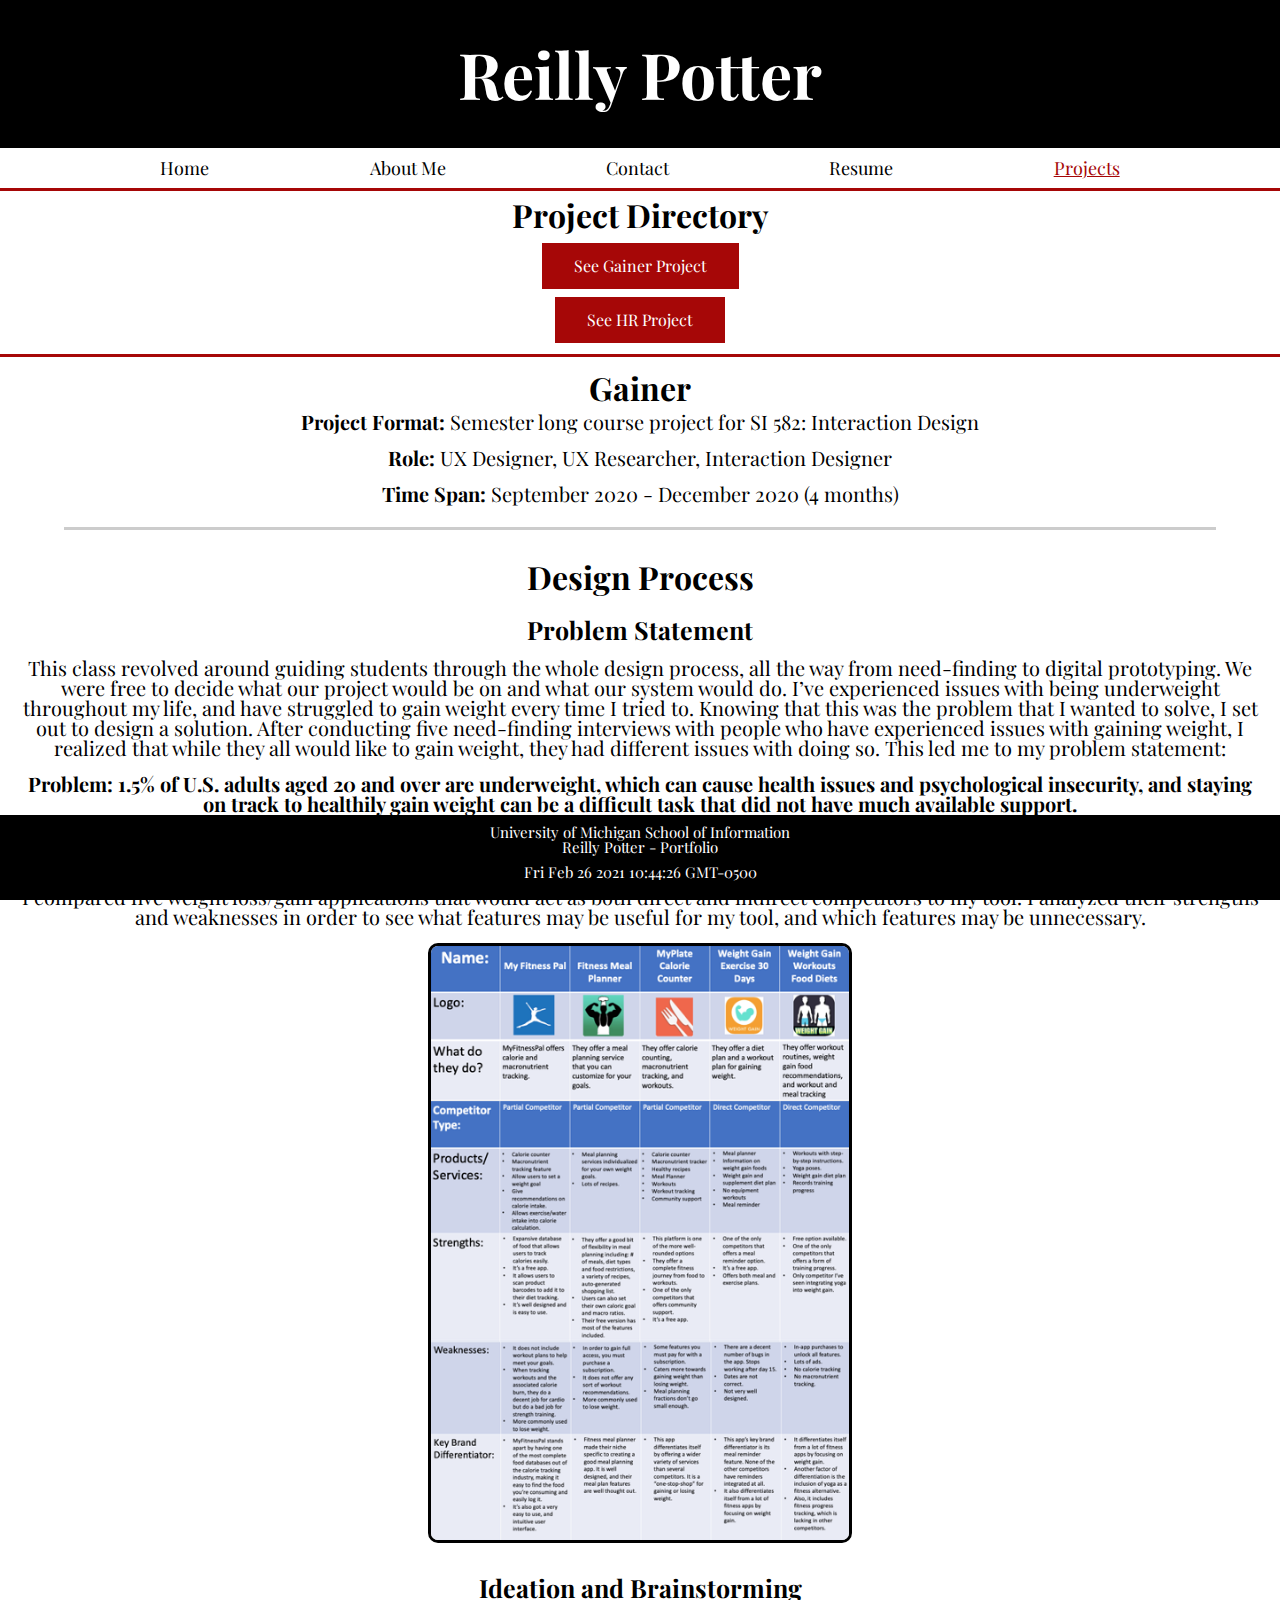
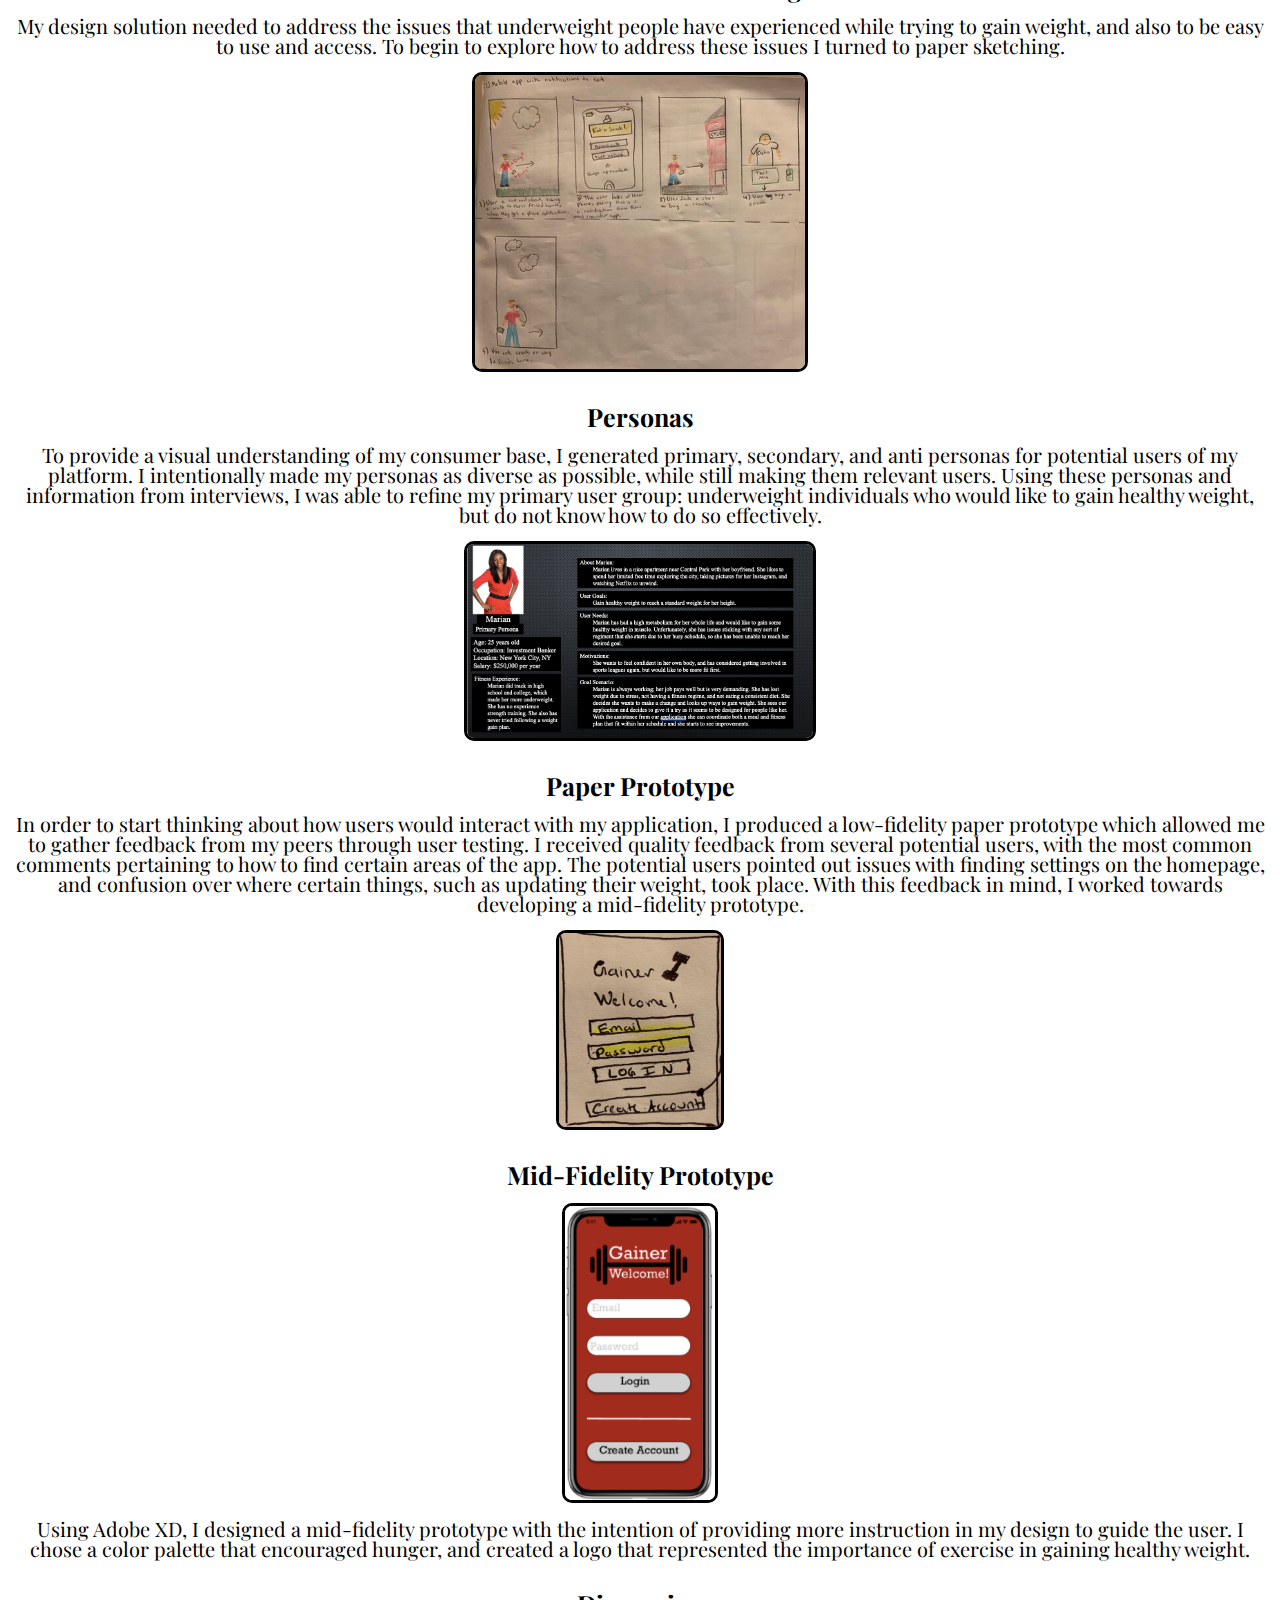
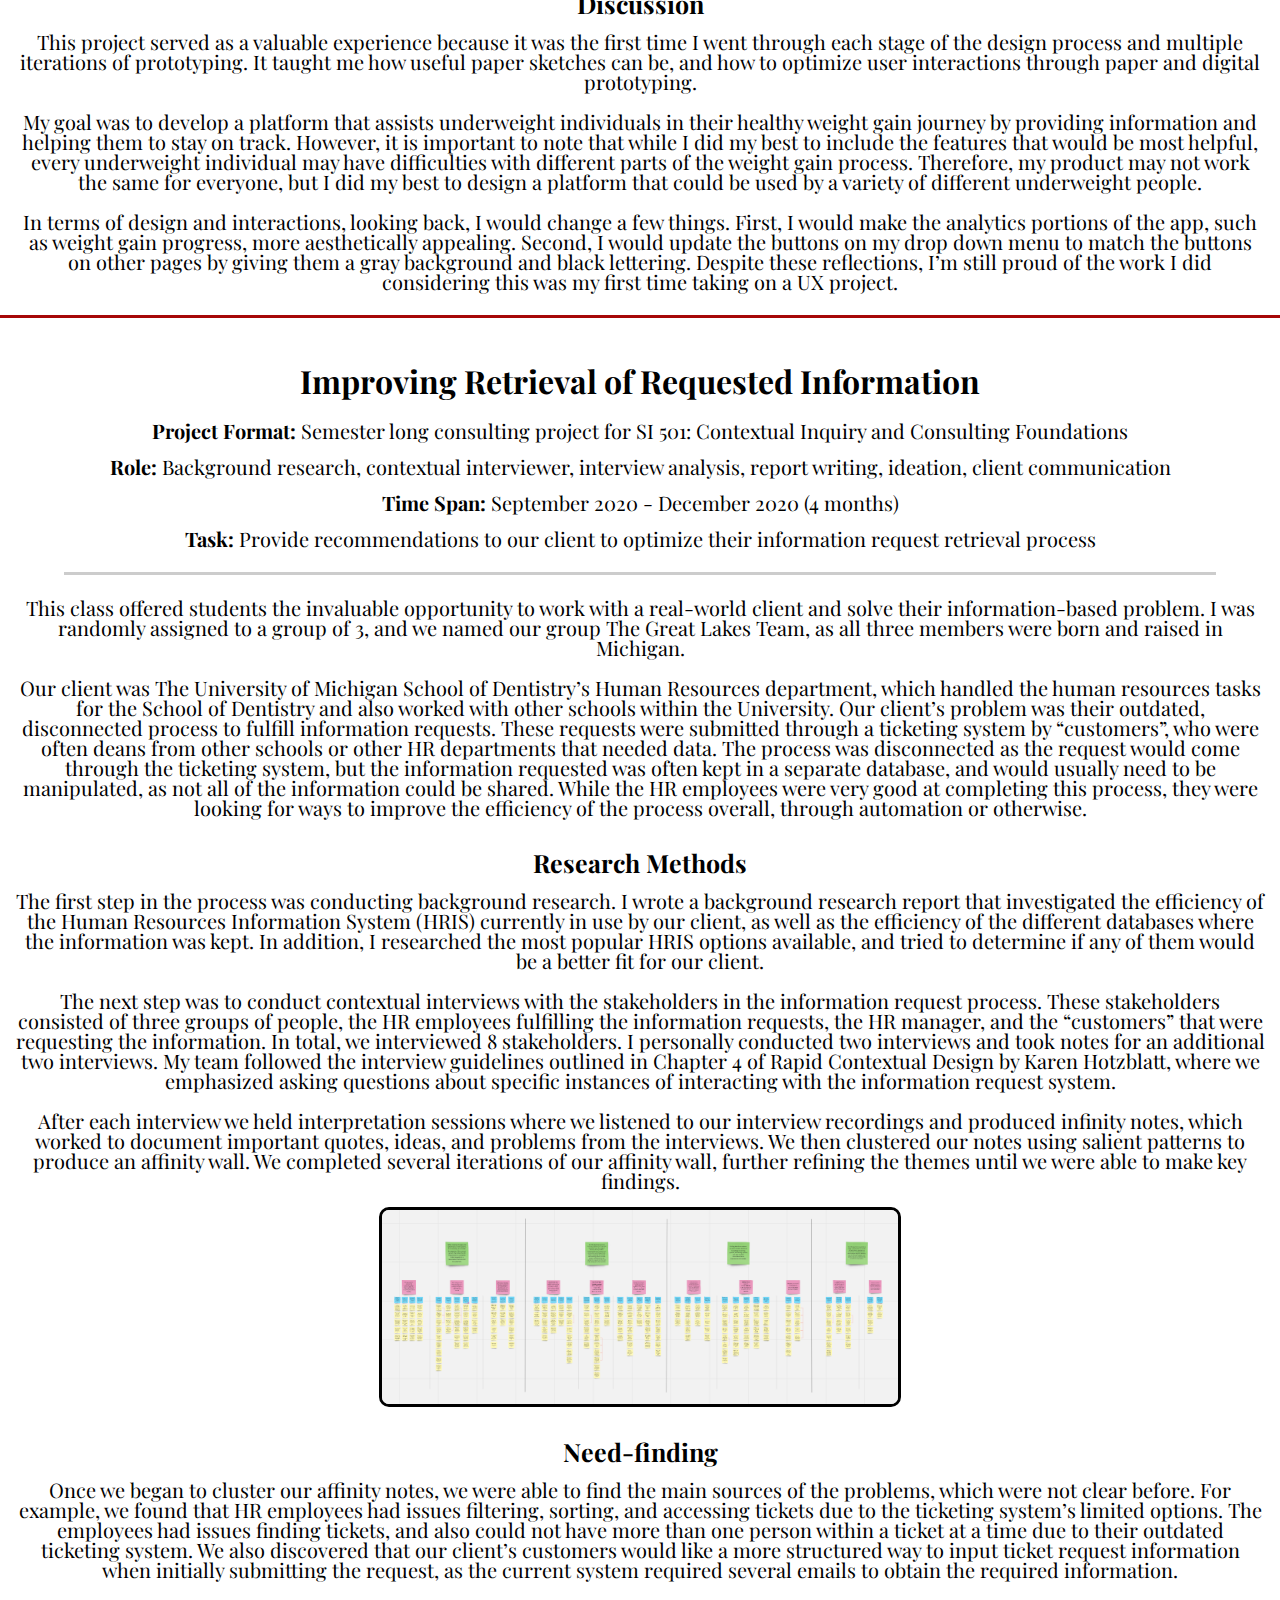
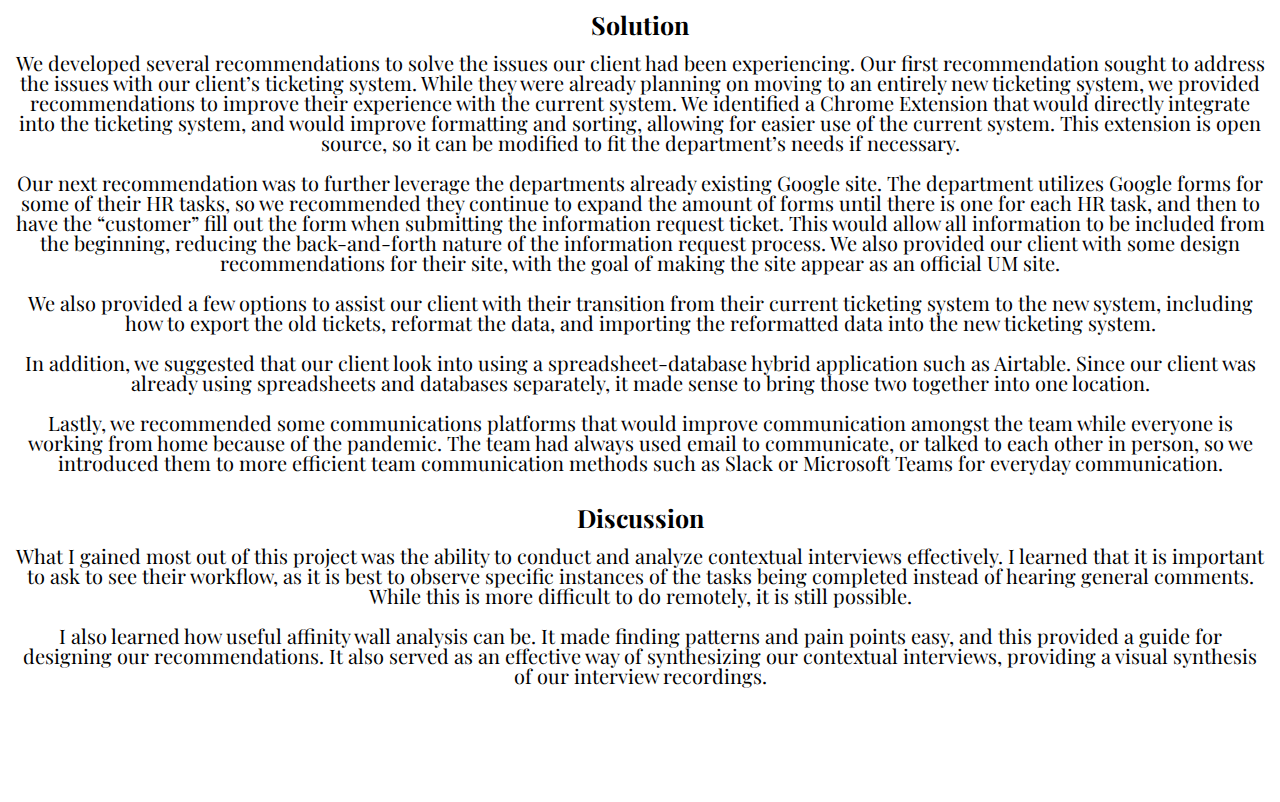
==== projects.html @ e7783cac "putting portfolio tablet on git" ====
<!DOCTYPE html>
<html lang="en">
  <head>
    <meta charset="utf-8">
    <meta name="viewport" content="width=device-width, initial-scale=1.0">
    <link rel="stylesheet" type="text/css" href="css/html5reset.css">
    <link rel="stylesheet" type="text/css" href="css/style.css">
    <link rel="preconnect" href="https://fonts.gstatic.com">
    <link href="https://fonts.googleapis.com/css2?family=Playfair+Display&display=swap" rel="stylesheet">
    <link rel="shortcut icon" type="image/png" href="images/favicon.ico"/>
    <script src="moment.js" type="text/javascript" defer></script>
    <script src="index.js" defer></script>
    <title>Reilly Potter's Projects</title>
  </head>
  <body>
    <a class = "skip" href="#main">Skip to Main Content</a>
    <header>
      <h1 class="site_title">Reilly Potter</h1>
      <nav>
        <ul class="nav_links">
          <li class="nav_item"><a href="index.html">Home</a></li>
          <li class="nav_item"><a href="about.html">About Me</a></li>
          <li class="nav_item"><a href="contact.html">Contact</a></li>
          <li class="nav_item"><a href="resume.html">Resume</a></li>
          <li class="nav_item"><a href="projects.html"><u>Projects</u></a></li>
        </ul>
    </nav>
  </header>
  <main id="main">
    <section id="project_directory">
    <h2>Project Directory</h2>
    <a href="projects.html#gainer_project" class="button">See Gainer Project</a><br>
    <a href="projects.html#hr_project" class="button">See HR Project</a><br>
    <hr id="project_directory_border">  
    </section>
    <section id="gainer_project">
    <h2>Gainer</h2>
    <p><b>Project Format:</b> Semester long course project for SI 582: Interaction Design</p><br>
    <p><b>Role:</b> UX Designer, UX Researcher, Interaction Designer</p><br>
    <p><b>Time Span:</b> September 2020 - December 2020 (4 months)</p><br>
    <hr>
    <br><h2>Design Process</h2>
    <br><h3>Problem Statement</h3><br>
    <p>This class revolved around guiding students through the whole design process, all the way from need-finding to digital prototyping. We were free to decide what our project would be on and what our system would do. I’ve experienced issues with being underweight throughout my life, and have struggled to gain weight every time I tried to. Knowing that this was the problem that I wanted to solve, I set out to design a solution. After conducting five need-finding interviews with people who have experienced issues with gaining weight, I realized that while they all would like to gain weight, they had different issues with doing so. This led me to my problem statement:</p><br>
    <p><b>Problem: 1.5% of U.S. adults aged 20 and over are underweight, which can cause health issues and psychological insecurity, and staying on track to healthily gain weight can be a difficult task that did not have much available support.</b></p><br>
    <br><h3>Competitive Analysis</h3><br>
    <p>I compared five weight loss/gain applications that would act as both direct and indirect competitors to my tool. I analyzed their strengths and weaknesses in order to see what features may be useful for my tool, and which features may be unnecessary.</p><br>
    <img id="competitive_analysis" src="images/competitive_analysis.png" alt="Gainer Competitive Analysis"><br>
    <br><h3>Ideation and Brainstorming</h3><br>
    <p>My design solution needed to address the issues that underweight people have experienced while trying to gain weight, and also to be easy to use and access. To begin to explore how to address these issues I turned to paper sketching.</p><br>
    <img id="paper_sketch" src="images/paper_sketch.jpeg" alt="Gainer Paper Sketch"><br>
    <br><h3>Personas</h3><br>
    <p>To provide a visual understanding of my consumer base, I generated primary, secondary, and anti personas for potential users of my platform. I intentionally made my personas as diverse as possible, while still making them relevant users. Using these personas and information from interviews, I was able to refine my primary user group: underweight individuals who would like to gain healthy weight, but do not know how to do so effectively.</p><br>
    <img id="persona" src="images/persona.png" alt="Gainer's Primary Persona"><br>
    <br><h3>Paper Prototype</h3><br>
    <p>In order to start thinking about how users would interact with my application, I produced a low-fidelity paper prototype which allowed me to gather feedback from my peers through user testing. I received quality feedback from several potential users, with the most common comments pertaining to how to find certain areas of the app. The potential users pointed out issues with finding settings on the homepage, and confusion over where certain things, such as updating their weight, took place. With this feedback in mind, I worked towards developing a mid-fidelity prototype.</p><br>
    <img id="paper_prototype" src="images/paper_prototype.jpg" alt="Gainer's Paper Prototype"><br>
    <br><h3>Mid-Fidelity Prototype</h3><br>
    <img id="gainer_homescreen" src="images/Gainer_homescreen.png" alt="Gainer's Home Screen"><br>
    <p>Using Adobe XD, I designed a mid-fidelity prototype with the intention of providing more instruction in my design to guide the user. I chose a color palette that encouraged hunger, and created a logo that represented the importance of exercise in gaining healthy weight.</p><br>
    <br><h3>Discussion</h3><br>
    <p>This project served as a valuable experience because it was the first time I went through each stage of the design process and multiple iterations of prototyping. It taught me how useful paper sketches can be, and how to optimize user interactions through paper and digital prototyping.</br></br>

      My goal was to develop a platform that assists underweight individuals in their healthy weight gain journey by providing information and helping them to stay on track. However, it is important to note that while I did my best to include the features that would be most helpful, every underweight individual may have difficulties with different parts of the weight gain process. Therefore, my product may not work the same for everyone, but I did my best to design a platform that could be used by a variety of different underweight people.</br></br>
      
      In terms of design and interactions, looking back, I would change a few things. First, I would make the analytics portions of the app, such as weight gain progress, more aesthetically appealing. Second, I would update the buttons on my drop down menu to match the buttons on other pages by giving them a gray background and black lettering. Despite these reflections, I’m still proud of the work I did considering this was my first time taking on a UX project.</p><br>
    </section>
    <section id="hr_project">
    <hr id="project_directory_border">
    <br><br><h2>Improving Retrieval of Requested Information</h2><br>
    <p><b>Project Format:</b> Semester long consulting project for SI 501: Contextual Inquiry and Consulting Foundations</p><br>
    <p><b>Role:</b> Background research, contextual interviewer, interview analysis, report writing, ideation, client communication</p><br>
    <p><b>Time Span:</b> September 2020 - December 2020 (4 months)</p><br>
    <p><b>Task:</b> Provide recommendations to our client to optimize their information request retrieval process</p><br>
    <hr>
    <br><p>This class offered students the invaluable opportunity to work with a real-world client and solve their information-based problem. I was randomly assigned to a group of 3, and we named our group The Great Lakes Team, as all three members were born and raised in Michigan. <br><br>

      Our client was The University of Michigan School of Dentistry’s Human Resources department, which handled the human resources tasks for the School of Dentistry and also worked with other schools within the University. Our client’s problem was their outdated, disconnected process to fulfill information requests. These requests were submitted through a ticketing system by “customers”, who were often deans from other schools or other HR departments that needed data. The process was disconnected as the request would come through the ticketing system, but the information requested was often kept in a separate database, and would usually need to be manipulated, as not all of the information could be shared. While the HR employees were very good at completing this process, they were looking for ways to improve the efficiency of the process overall, through automation or otherwise.</p><br>
    <br><h3>Research Methods</h3><br>
    <p>The first step in the process was conducting background research. I wrote a background research report that investigated the efficiency of the Human Resources Information System (HRIS) currently in use by our client, as well as the efficiency of the different databases where the information was kept. In addition, I researched the most popular HRIS options available, and tried to determine if any of them would be a better fit for our client.<br><br>

      The next step was to conduct contextual interviews with the stakeholders in the information request process. These stakeholders consisted of three groups of people, the HR employees fulfilling the information requests, the HR manager, and the “customers” that were requesting the information. In total, we interviewed 8 stakeholders. I personally conducted two interviews and took notes for an additional two interviews. My team followed the interview guidelines outlined in Chapter 4 of Rapid Contextual Design by Karen Hotzblatt, where we emphasized asking questions about specific instances of interacting with the information request system. <br><br>
      
      After each interview we held interpretation sessions where we listened to our interview recordings and produced infinity notes, which worked to document important quotes, ideas, and problems from the interviews. We then clustered our notes using salient patterns to produce an affinity wall. We completed several iterations of our affinity wall, further refining the themes until we were able to make key findings.</p><br>
    <img id="affinity_wall" src="images/hr_affinity_wall.png" alt="HR Project Affinity Wall"><br>
    <br><h3>Need-finding</h3><br>
    <p>Once we began to cluster our affinity notes, we were able to find the main sources of the problems, which were not clear before. For example, we found that HR employees had issues filtering, sorting, and accessing tickets due to the ticketing system’s limited options. The employees had issues finding tickets, and also could not have more than one person within a ticket at a time due to their outdated ticketing system. We also discovered that our client’s customers would like a more structured way to input ticket request information when initially submitting the request, as the current system required several emails to obtain the required information.</p><br>
    <br><h3>Solution</h3><br>
    <p>We developed several recommendations to solve the issues our client had been experiencing. Our first recommendation sought to address the issues with our client’s ticketing system. While they were already planning on moving to an entirely new ticketing system, we provided recommendations to improve their experience with the current system. We identified a Chrome Extension that would directly integrate into the ticketing system, and would improve formatting and sorting, allowing for easier use of the current system. This extension is open source, so it can be modified to fit the department’s needs if necessary.<br><br>

      Our next recommendation was to further leverage the departments already existing Google site. The department utilizes Google forms for some of their HR tasks, so we recommended they continue to expand the amount of forms until there is one for each HR task, and then to have the “customer” fill out the form when submitting the information request ticket. This would allow all information to be included from the beginning, reducing the back-and-forth nature of the information request process. We also provided our client with some design recommendations for their site, with the goal of making the site appear as an official UM site. <br><br>
      
      We also provided a few options to assist our client with their transition from their current ticketing system to the new system, including how to export the old tickets, reformat the data, and importing the reformatted data into the new ticketing system.<br><br>
      
      In addition, we suggested that our client look into using a spreadsheet-database hybrid application such as Airtable. Since our client was already using spreadsheets and databases separately, it made sense to bring those two together into one location.<br><br>
      
      Lastly, we recommended some communications platforms that would improve communication amongst the team while everyone is working from home because of the pandemic. The team had always used email to communicate, or talked to each other in person, so we introduced them to more efficient team communication methods such as Slack or Microsoft Teams for everyday communication.</p><br>
    
    <br><h3>Discussion</h3><br>
    <p>What I gained most out of this project was the ability to conduct and analyze contextual interviews effectively. I learned that it is important to ask to see their workflow, as it is best to observe specific instances of the tasks being completed instead of hearing general comments. While this is more difficult to do remotely, it is still possible. <br><br>

      I also learned how useful affinity wall analysis can be. It made finding patterns and pain points easy, and this provided a guide for designing our recommendations. It also served as an effective way of synthesizing our contextual interviews, providing a visual synthesis of our interview recordings.</p><br>
    </section>
    </main>

    <footer id="foot">
      <p>University of Michigan School of Information <br/>
          Reilly Potter - Portfolio<br/>
          <div id='displayMoment'>Fri Feb 26 2021 10:44:26 GMT-0500</div>
      </p>    
  </footer>
  </body>
</html>
---- css/style.css ----
body{
    background: #ffffff;
    color:#000000;
    font-family: "Playfair Display", serif;
    height: 100%;
    text-align: center;
}

header{
    background: #fff;
    border-bottom: 3px solid #A60707;
    display: flex;
    align-items: center;
    flex-direction: column;
  
  }
  
  .sticky{
      position: fixed;
      top: 0;
      width: 100%;
  }

  .sticky + body{
      padding-top: 102px;
  }

.nav_links{
    font-size: 18px;
    display: flex;
    flex-direction: column;
    align-items: center;
    padding-top: 10px;
    padding-bottom: 10px;
    width: 100%;
  }

.nav_item{
    padding-top: 1px;
    padding-bottom: 1px;
}

u{
    color: #A60707;
}

div {
    text-align: center;
}

a{
    color: #A60707;
    text-decoration: underline #A60707;
}

hr{
    width: 90%;
    margin-bottom: 7px;
    margin-right: auto;
    margin-left: auto;
    margin-top: 7px;
    /* height: 8px; */
    border-width: 3px;
}

#project_directory_border{
    width: 100%;
    border-block-color: #A60707;
}


a.skip{
    background: white;
    left: 0;
    padding: 6px;
    position: absolute;
    top: -40px;
    -webkit-transition: top 1s ease-out;
    transition: top 1s ease-out;
    z-index: 1;
  }
  
a.skip:focus{
    top:20px;
    color: black;
    text-decoration-style: solid;
  }
  
.nav_item a{
    color: black;
    text-decoration: none;
  }
  
.nav_item a:hover, a:focus{
    color: #A60707;
    text-decoration: underline;
    -webkit-text-decoration-style: dotted;
            text-decoration-style: dotted;
  }
  
*:focus{
    border-top: 2px dashed black;
    border-bottom: 2px dashed black;
}

h1{
    font-size: 64px;
    padding-left:15px;
    padding-top: 10px;
    padding-bottom: 10px;
    padding-right: 15px;
    text-align: center;
    line-height: 2;
}

h2{
    font-size: 32px;
    text-align: center;
    padding-left: 15px;
    padding-right: 15px;
    line-height: 1.5;
}

h3{
    font-size: 25px;
    text-align: center;
    padding-left: 15px;
    padding-right: 15px;
    line-height: 1;
}

h4{
    font-size: 22px;
    text-align: center;
    padding-left: 15px;
    padding-right: 15px;
}

p{
    font-size: 20px;
    padding-left: 15px;
    padding-right: 15px;
    text-align: center;
}

img{
    display: block;
    margin: 0 auto;
    height: 200px;
    width:auto;
    border: 3px solid #000000;
    border-radius: 10px;
    max-width: 100%;
}

#competitive_analysis{
    height:600px;
    width: auto;
    max-width: 100%;
}

#paper_sketch{
    height:300px;
    width: auto;
    max-width: 100%;
}

#gainer_homescreen{
    height: 300px;
    width: auto;
    max-width: 100%;
}

.site_title{
    background-color: black;
    color: #ffffff;
    width: 100%;
}

#resume_pic{
    height: 600px;
}

#display_moment{
    color: #ffffff;
}

#featured{
    width: 90%;
    height: auto;
    margin: auto;

}

#current_description{
    max-width: 100%;
    font-size: 20px;
}

.button {
    background-color: #A60707;
    border: none;
    color: white;
    padding: 15px 32px;
    text-align: center;
    text-decoration: none;
    display: inline-block;
    font-size: 16px;
    margin: 4px 2px;
    cursor: pointer;
  }

#current_description {
    width: 700px;
    margin: auto;
    height: 100px;
    text-align: center;
}

#thumbnails {
    overflow: auto;
    white-space: wrap;
    max-width: 100%;
}
#thumbnails img {
    height: 50px;
    margin-left: 5px;
    margin-right: 5px;
    cursor: pointer;
    display: inline-block;

}

#thumbnails img.highlighted {
    border: 1px solid red;
}

#foot{
    width:100%;
    font-size: 15px;
    min-height: 75px;
    position: fixed;
    bottom: 0;
    left: 0; right: 0;
    background-color: black;
    color: white;
}

#foot p{
    font-size: 15px;
    padding-bottom: 10px;
    padding-top: 10px;
}

#main {
    padding-bottom: 100px;
}

*{
    box-sizing: border-box;
}

.container{
    max-width: 1170px;
    margin-left: auto;
    margin-right: auto;
    padding: 1em;
}

.company_info ul{
    list-style: none;
    padding: 0;

}

.brand{
    text-align: center;
    font-size: 50px;
}

.wrapper{
    box-shadow: 0 0 20px 0 rgba(72,94,116,0.7);
}

.wrapper > *{
    padding: 1em;
}

.company_info{
    background:#c9e6ff;
}

.company_info h3, .company_info ul{
    text-align: center;
    margin: 0 0 1rem 0;
}

.contact{
    background: #f9feff;
}

.contact form{
    display: grid;
    grid-template-columns: 1fr 1fr;
    grid-gap: 20px;
}

.contact form label{
    display: block;
}

.contact form p{
    margin: 0;
}

.contact form .full{
    grid-column: 1 / 3;
}

.contact form button, .contact form input, .contact form textarea{
    width: 100%;
    padding: 1em;
    border: 1px solid #c9e6ff;
}

.contact form button{
    background: #c9e6ff;
    text-transform: uppercase;
}

.contact form button:hover, .contact form button:focus{
    background:#92bde7;
    color: #fff;
    outline:0;
    transition: background-color 2s ease-out;
}

#contact_header{
    font-size: 25px;
}



/*Large Screens */
/* @media(min-width: 700px){
    .wrapper{
        display: grid;
        grid-template-columns: 1fr 2fr;
    }
    .wrapper > *{
        padding: 2em;
    }

    .company_info h3, .company_info ul, .brand{
        text-align: left;
    }
} */

@media (min-width: 600px){
    .wrapper{
        display: grid;
        grid-template-columns: 1fr 2fr;
    }
    .wrapper > *{
        padding: 2em;
    }

    .company_info h3, .company_info ul, .brand{
        text-align: left;
    }

    #contact_header{
        text-align: left;
    }

    nav{
        width: 100%;
    }
    
    .nav_links{
        flex-direction: row;
        justify-content: space-evenly;
      }
}
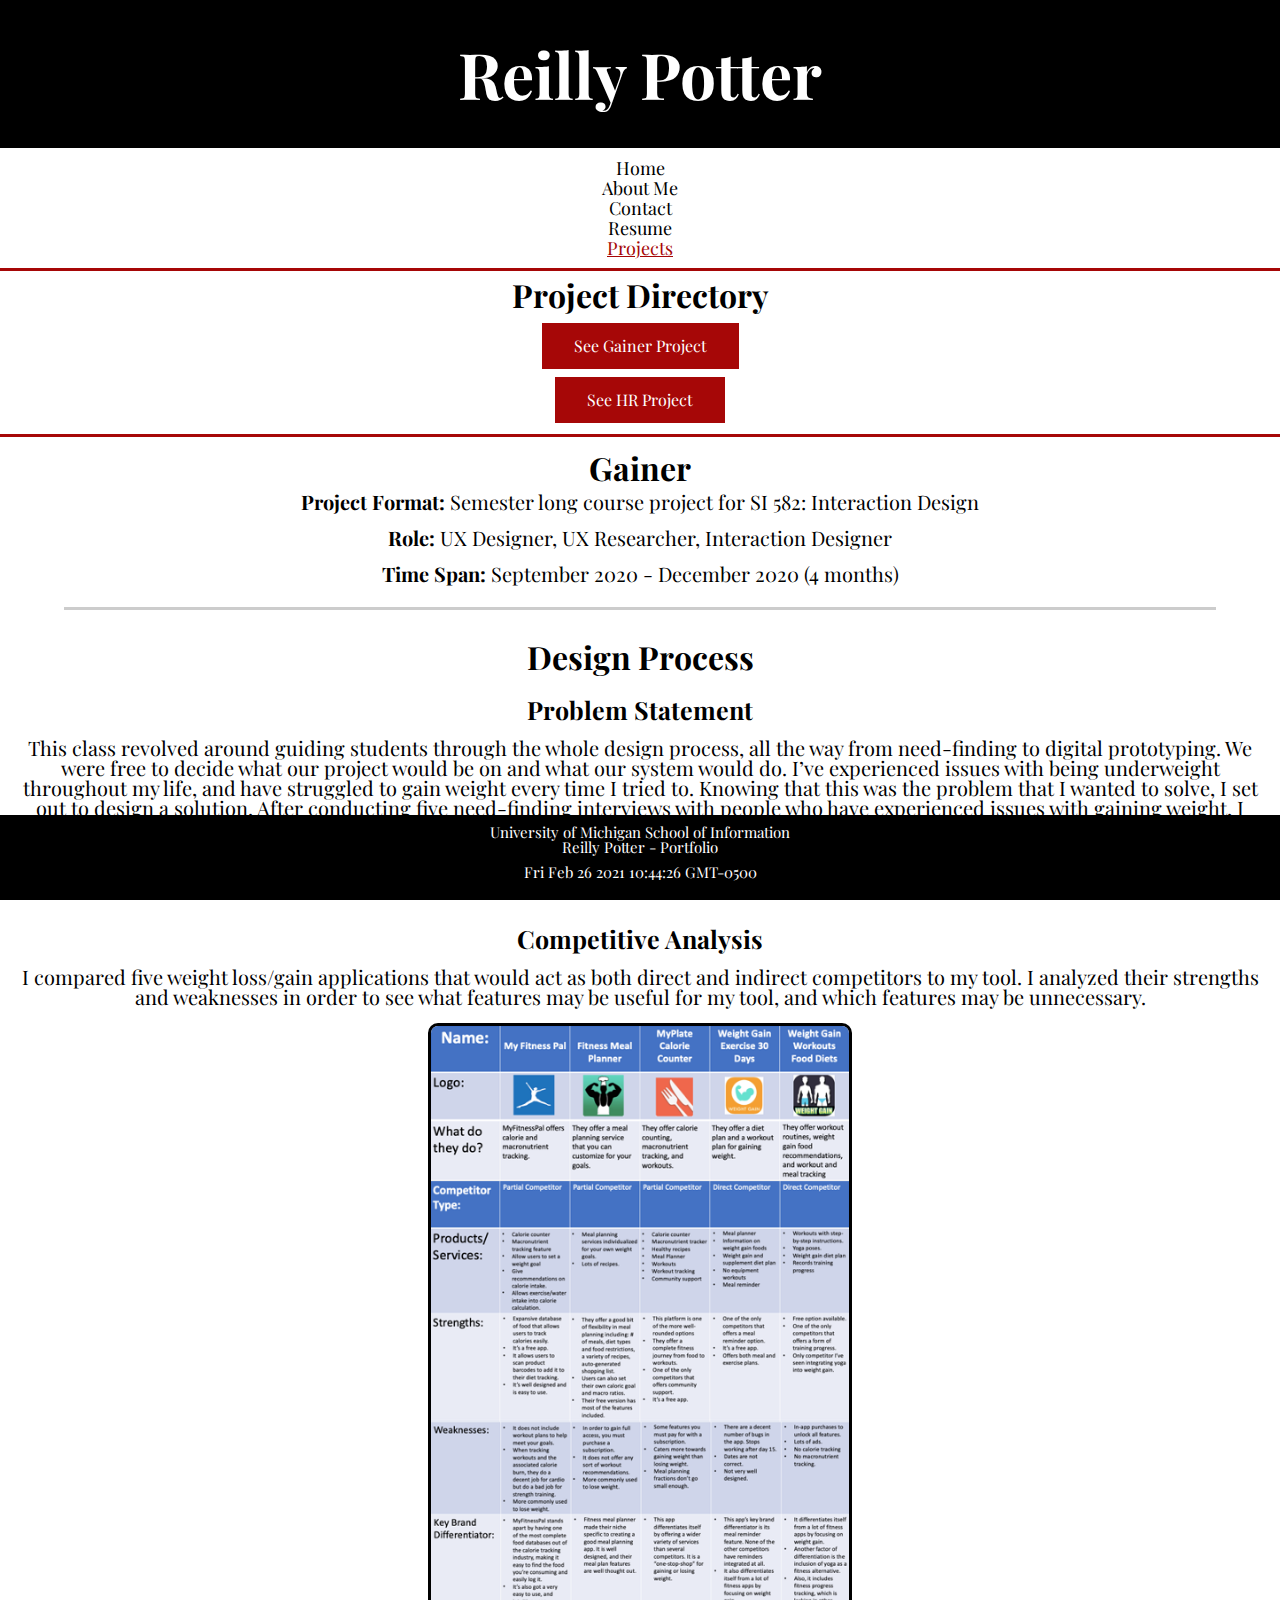
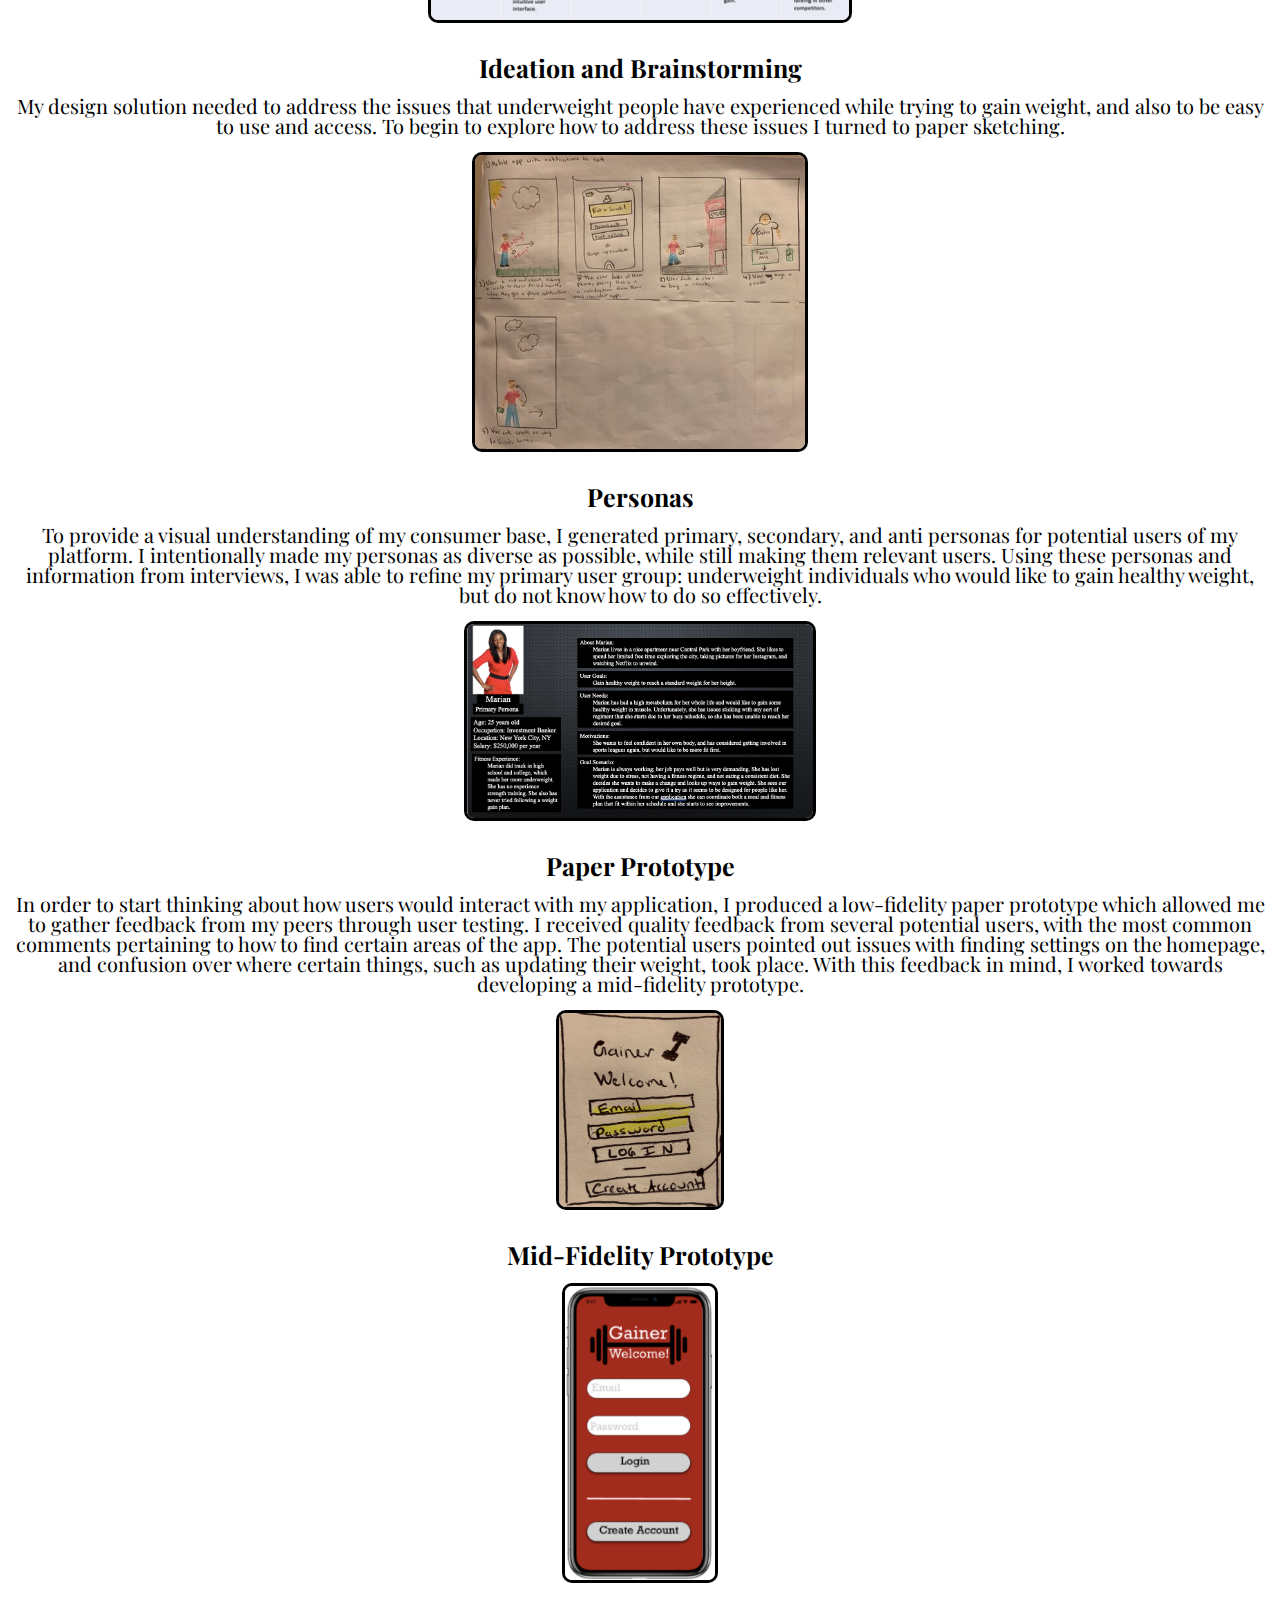
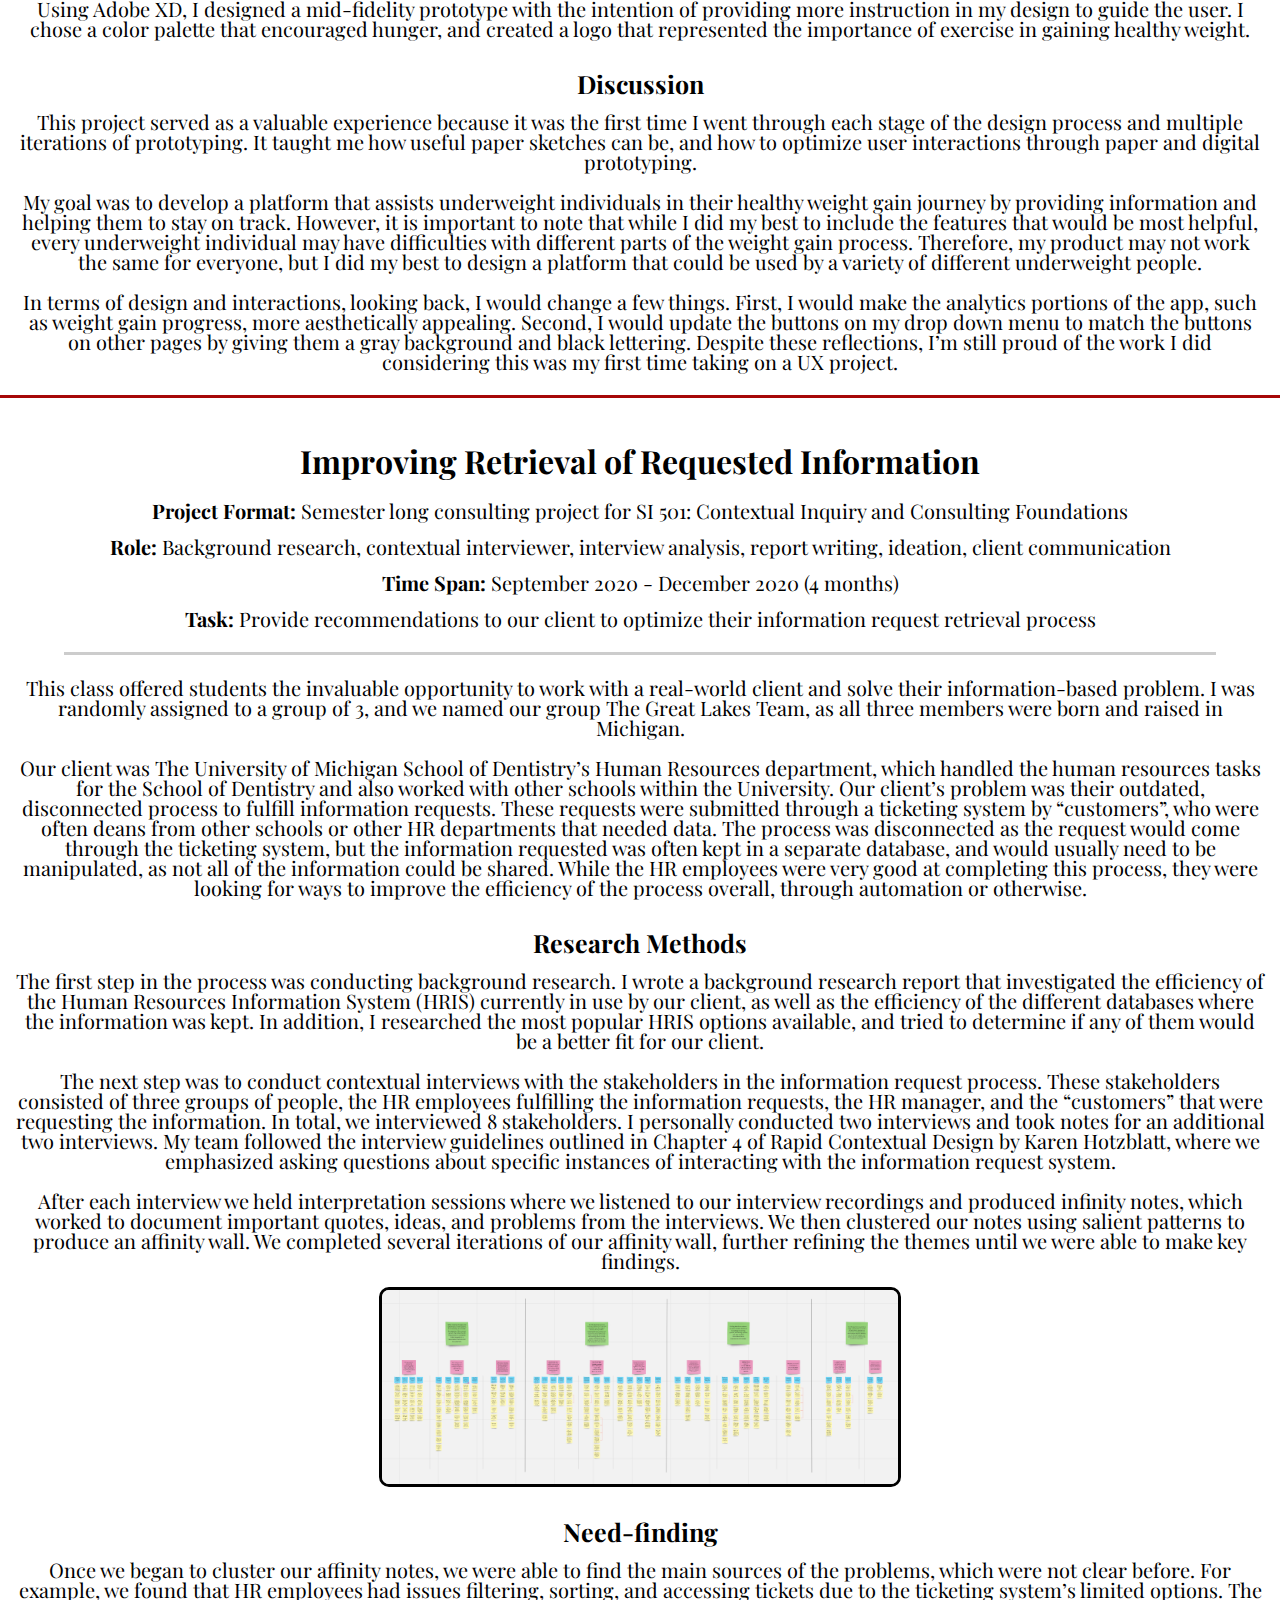
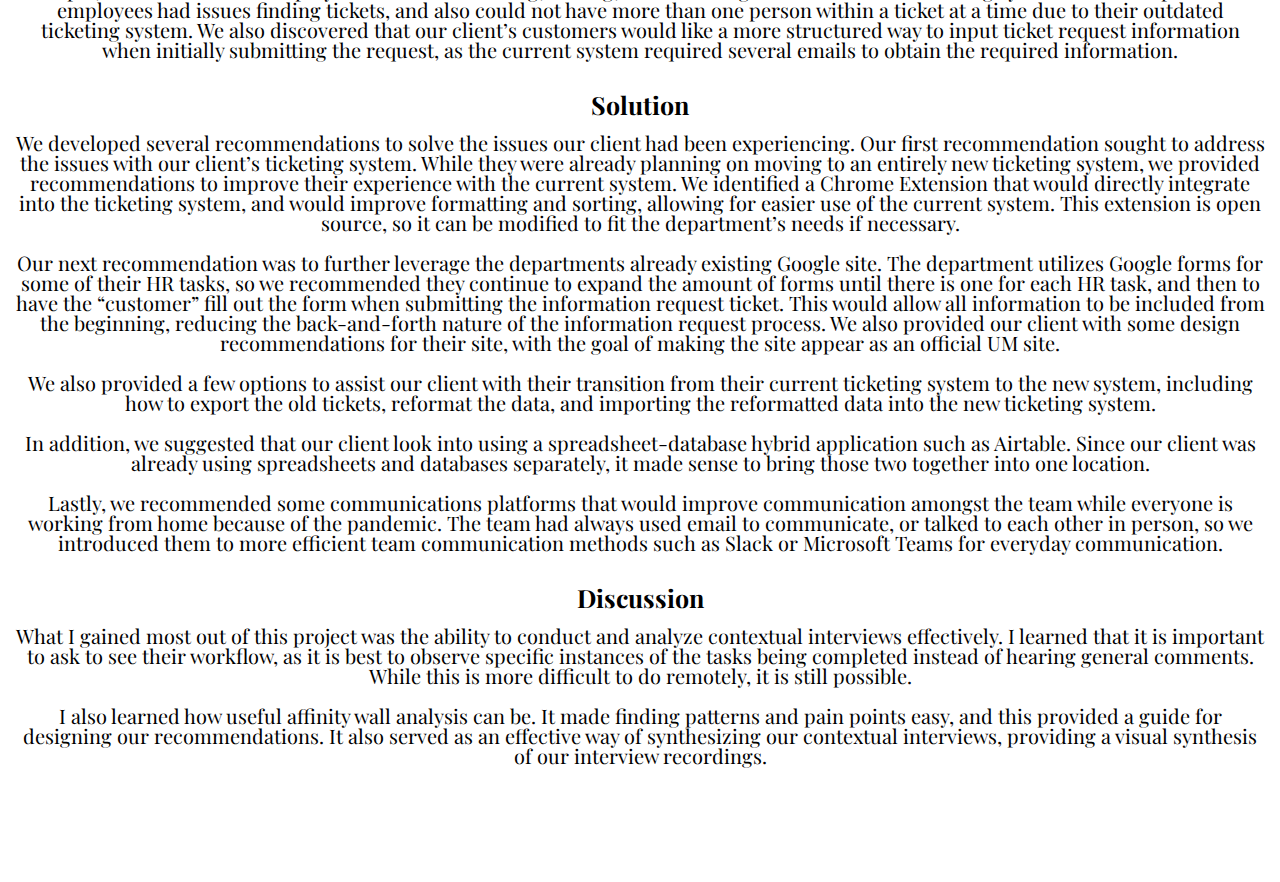
==== commit 5f39ee50: "completed tablet view" ====
--- a/projects.html
+++ b/projects.html
@@ -66,7 +66,7 @@
       In terms of design and interactions, looking back, I would change a few things. First, I would make the analytics portions of the app, such as weight gain progress, more aesthetically appealing. Second, I would update the buttons on my drop down menu to match the buttons on other pages by giving them a gray background and black lettering. Despite these reflections, I’m still proud of the work I did considering this was my first time taking on a UX project.</p><br>
     </section>
     <section id="hr_project">
-    <hr id="project_directory_border">
+    <hr id="hr_project_border">
     <br><br><h2>Improving Retrieval of Requested Information</h2><br>
     <p><b>Project Format:</b> Semester long consulting project for SI 501: Contextual Inquiry and Consulting Foundations</p><br>
     <p><b>Role:</b> Background research, contextual interviewer, interview analysis, report writing, ideation, client communication</p><br>
--- a/css/style.css
+++ b/css/style.css
@@ -68,6 +68,10 @@
     border-block-color: #A60707;
 }
 
+#hr_project_border{
+    width: 100%;
+    border-block-color: #A60707;
+}
 
 a.skip{
     background: white;
@@ -356,7 +360,7 @@
     }
 } */
 
-@media (min-width: 600px){
+@media (min-width: 768px) and (max-width: 1199px){
     .wrapper{
         display: grid;
         grid-template-columns: 1fr 2fr;
